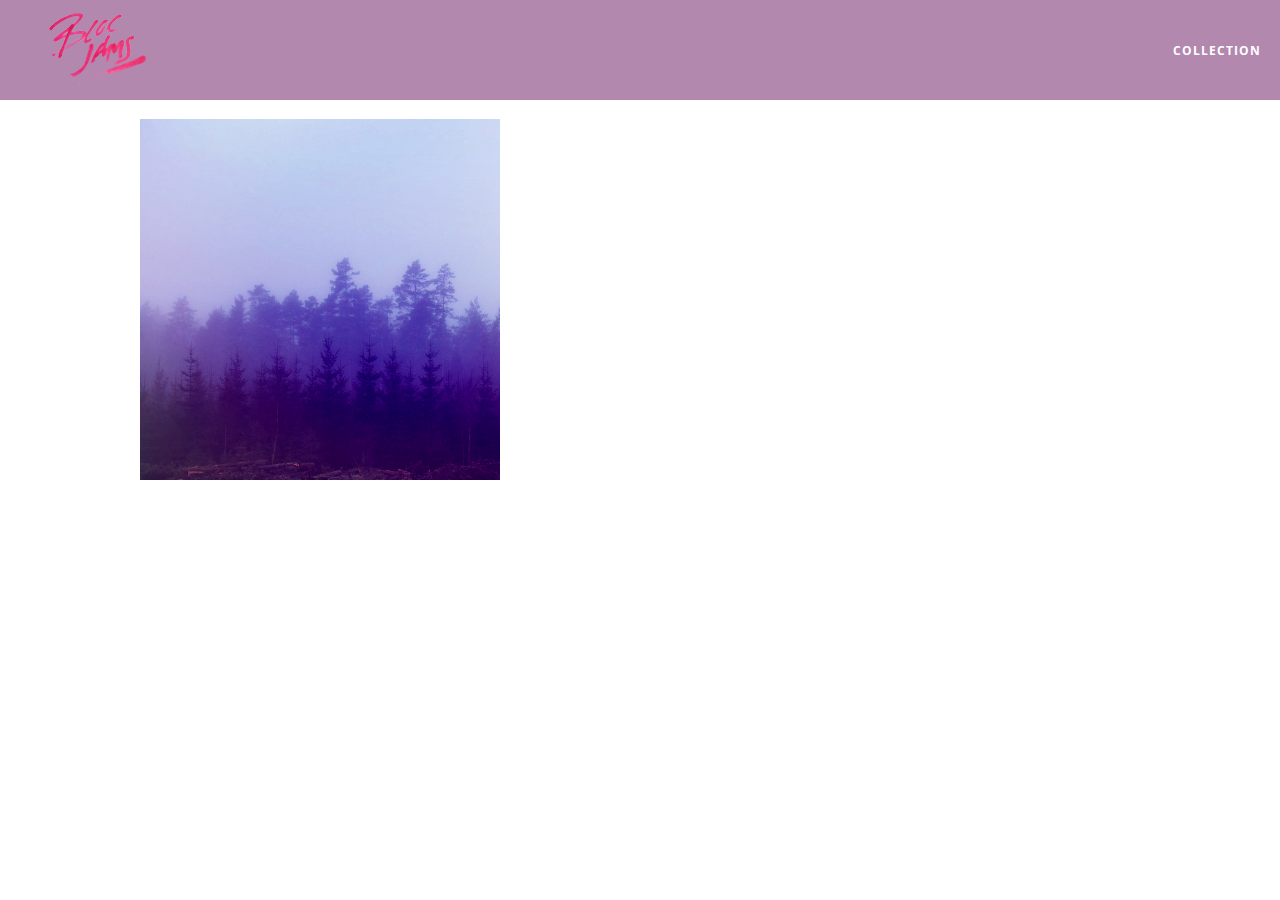
==== album.html @ e8f61d0b "checkpoint 10 html css" ====
<!DOCTYPE html>
 <html>
     <head>
         <title>Bloc Jams</title>
         <meta name="viewport" content="width=device-width, initial-scale=1">
         <link rel="stylesheet" type="text/css" href="http://fonts.googleapis.com/css?family=Open+Sans:400,800,600,700,300">
         <link rel="stylesheet" type="text/css" href="http://code.ionicframework.com/ionicons/2.0.1/css/ionicons.min.css">
         <link rel="stylesheet" type="text/css" href="styles/normalize.css">
         <link rel="stylesheet" type="text/css" href="styles/main.css">
         <link rel="stylesheet" type="text/css" href="styles/album.css">
     </head>
     <body class="album">
         <nav class="navbar"> <!-- nav bar -->
             <a href="index.html"  class="logo">
                 <img src="assets/images/bloc_jams_logo.png" alt="bloc jams logo">
             </a>
             <div class="links-container">
                 <a href="collection.html" class="navbar-link">collection</a>
             </div>
         </nav>

         <main class="album-view-container narrow">
            <section class="clearfix">
                <div class="column half">
                    <img src="assets/images/album_covers/01.png" class="album-cover-art">
                </div>
                <div class="album-view-details column half">
                    <h2 class="album-view-title">The Colors</h2>
                    <h3 class="album-view-artist">Pablo Picasso</h3>
                    <h5 class="album-view-release-info">1909 Spanish Records</h5>
                </div>
            </section>
            <table class="album-view-song-list">
                <tr class="album-view-song-item">
                    <td class="song-item-number">1</td>
                    <td class="song-item-title">Blue</td>
                    <td class="song-item-duration">X:XX</td>
                </tr>
                <tr class="album-view-song-item">
                    <td class="song-item-number">2</td>
                    <td class="song-item-title">Red</td>
                    <td class="song-item-duration">X:XX</td>
                </tr>
                <tr class="album-view-song-item">
                    <td class="song-item-number">3</td>
                    <td class="song-item-title">Purple</td>
                    <td class="song-item-duration">X:XX</td>
                </tr>
                <tr class="album-view-song-item">
                    <td class="song-item-number">4</td>
                    <td class="song-item-title">Black</td>
                    <td class="song-item-duration">X:XX</td>
                </tr>
            </table>

        </main>

     </body>
 </html>
---- styles/main.css ----
*, *:before, *:after {
  -moz-box-sizing: border-box;
  -webkit-box-sizing: border-box;
  box-sizing: border-box;
}

html {
  height: 100%;
  font-size: 100%;
}

body {
  font-family: 'Open Sans'; 
  color: white;
  min-height: 100%;
}

.navbar {
  position: relative;
  padding: 0.5rem;
  background-color: rgba(101,18,95,0.5);
  z-index: 1;
}

.navbar .logo {
  position: relative;
  left: 2rem;
  cursor: pointer;
}

.navbar .links-container {
  display: table;
  position: absolute;
  top: 0;
  right: 0;
  height: 100px;
  color: white;
  text-decoration: none;
}

.links-container .navbar-link {
  display: table-cell;
  position: relative;
  height: 100%;
  padding-left: 1rem;
  padding-right: 1rem;
  vertical-align: middle;
  color: white;
  font-size: 0.625rem;
  letter-spacing: 0.05rem;
  font-weight: 700;
  text-transform: uppercase;
  text-decoration: none;
  cursor: pointer;
}



.links-container .navbar-link:hover {
  color: rgb(233,50,117);
}

.links-container .navbar-link:active {
    background-color: white;
    color: rgb(233,50,117);
  }

.container {
  margin: 0 auto;
  max-width: 64rem;
}

/* Medium screens (640px) */
@media (min-width: 40rem) {
  html { font-size: 112%;
  }

  .column {
    float: left;
    padding-left: 1rem;
    padding-right: 1rem;
  }

  .container.narrow {
    max-width: 56rem;
  }

  .column.full { width: 100%; }
  .column.two-thirds { width: 66.7%; }
  .column.half { width: 50%; }
  .column.third { width: 33.3%; }
  .column.fourth { width: 25%; }
  .column.flow-oppisite { float: right; }

}

/* larger screens (1040px) */
@media (min-width: 64rem) {
  html { font-size: 120%; }
}
---- styles/album.css ----
body.album {
  background-image: url("../assets/images/blurred_backgrounds/blur_bg_3.jpg");
  background-repeat: no-repeat;
  background-attachment: fixed; 
  background-position: center center;
  background-size: cover;
}

.album-cover-art {
  position: relative;
  left: 20%;
  margin-top: 1rem;
  width: 60%;
}

.album-view-details .album-view-title {
  font-weight: 300;
  font-size: 2rem;
}

.album-view-details .album-view-artist {
  font-weight: 300; 
  font-size: 1.5rem;
}

.album-view-details .album-view-release-info {
  font-weight: 300;
  font-size: 0.75rem;
}

.album-view-song-list {
  width: 90%;
  margin: 1.5rem auto;
  font-weight: 300;
  font-size: 0.75em;
}

.album-view-song-item {
  height: 3rem;
  border-bottom: 1px solid rgba(255,255,255,0.5);
}

.song-item-number {
  width: 5%;
}

.song-item-title {
  width: 85%;
}

.song-item-duration {
  width: 5%;
}


@media (max-width: 40rem) and (min-width: 20rem) {
  .album-view-details {
    text-align: center;
  }

  .album-view-title {
    margin-top: 0;
  }
}

@media (max-width: 64rem) and (min-width: 20rem) {
  .album-view-song-list {
    position: relative;
    top: 1rem;
    width: 80%;
    margin: auto;
  }
}
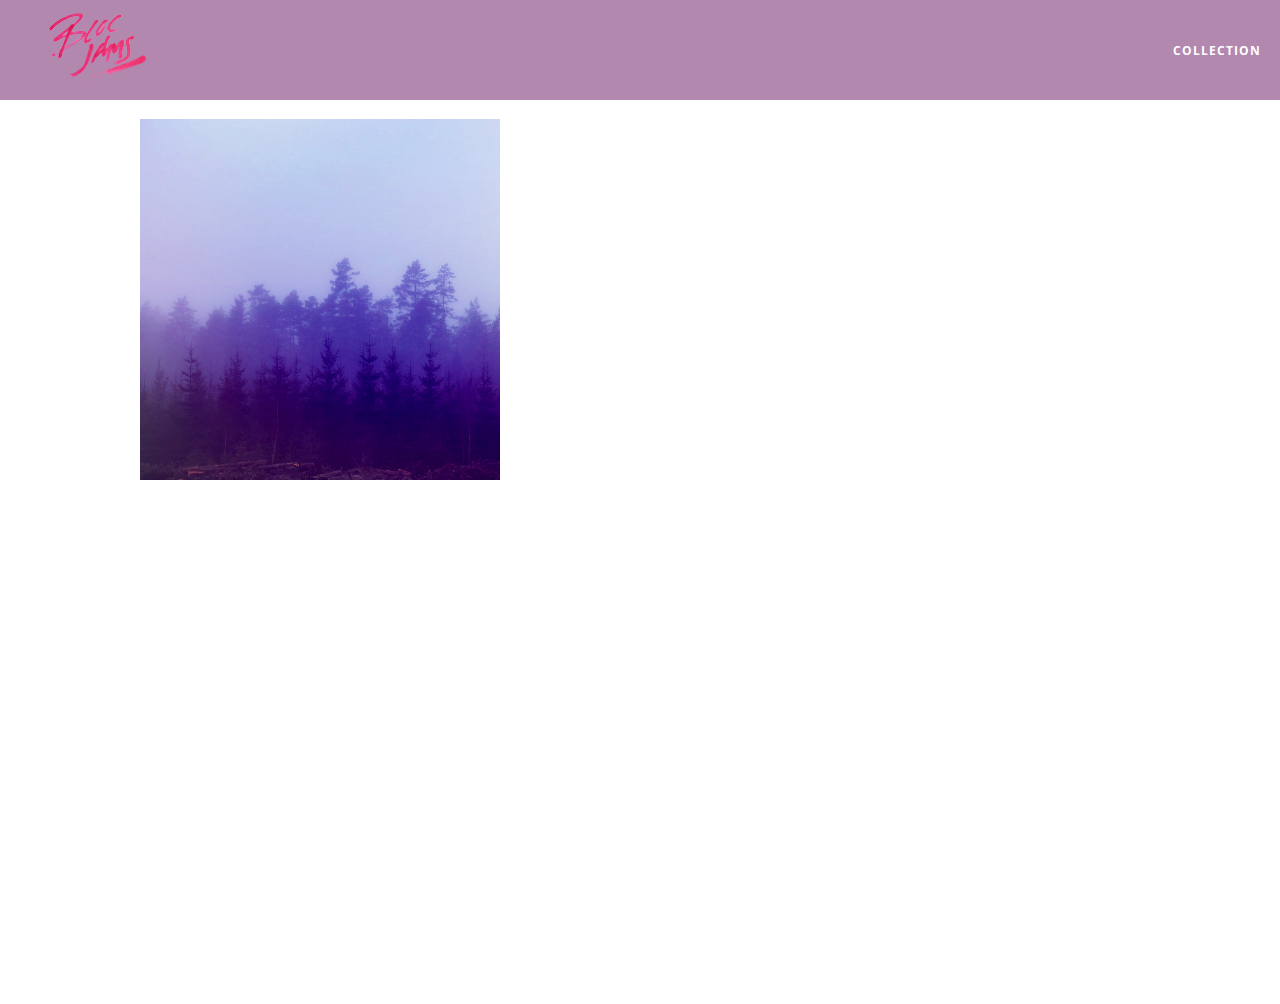
==== commit 3cee8b7a: "checkpoint 28:html & css: music player" ====
--- a/album.html
+++ b/album.html
@@ -8,6 +8,8 @@
          <link rel="stylesheet" type="text/css" href="styles/normalize.css">
          <link rel="stylesheet" type="text/css" href="styles/main.css">
          <link rel="stylesheet" type="text/css" href="styles/album.css">
+         <link rel="stylesheet" type="text/css" href="styles/player_bar.css">
+
      </head>
      <body class="album">
          <nav class="navbar"> <!-- nav bar -->
@@ -31,29 +33,45 @@
                 </div>
             </section>
             <table class="album-view-song-list">
-                <tr class="album-view-song-item">
-                    <td class="song-item-number">1</td>
-                    <td class="song-item-title">Blue</td>
-                    <td class="song-item-duration">X:XX</td>
-                </tr>
-                <tr class="album-view-song-item">
-                    <td class="song-item-number">2</td>
-                    <td class="song-item-title">Red</td>
-                    <td class="song-item-duration">X:XX</td>
-                </tr>
-                <tr class="album-view-song-item">
-                    <td class="song-item-number">3</td>
-                    <td class="song-item-title">Purple</td>
-                    <td class="song-item-duration">X:XX</td>
-                </tr>
-                <tr class="album-view-song-item">
-                    <td class="song-item-number">4</td>
-                    <td class="song-item-title">Black</td>
-                    <td class="song-item-duration">X:XX</td>
-                </tr>
             </table>
 
         </main>
 
+        <section class="player-bar">
+            <div class="container">
+                <div class="control-group main-controls">
+                    <a class="previous">
+                        <span class="ion-skip-backward"></span>
+                    </a>
+                    <a class="play-pause">
+                        <span class="ion-play"></span>
+                    </a>
+                    <a class="next">
+                        <span class="ion-skip-forward"></span>
+                    </a>
+                </div>
+                <div class="control-group currently-playing">
+                    <h2 class="song-name">My dumb song</h2>
+                    <h2 class="artist-song-mobile">My dumb song - Fallout Boy</h2>
+                    <h3 class="artist-name">Fallout Boy</h3>
+                    <div class="seek-control">
+                        <div class="seek-bar">
+                            <div class="fill"></div>
+                            <div class="thumb"></div>
+                        </div>
+                        <div class="current-time">2:30</div>
+                        <div class="total-time">4:45</div>
+                    </div>
+                </div>
+                <div class="control-group volume">
+                    <span class="ion-volume-high icon"></span>
+                    <div class="seek-bar">
+                        <div class="fill"></div>
+                        <div class="thumb"></div>
+                    </div>
+                </div>
+            </div>
+        </section>
+        <script src="scripts/album.js"></script>
      </body>
  </html>--- a/styles/album.css
+++ b/styles/album.css
@@ -4,6 +4,7 @@
   background-attachment: fixed; 
   background-position: center center;
   background-size: cover;
+  padding-bottom: 200px;
 }
 
 .album-cover-art {
@@ -42,6 +43,7 @@
 
 .song-item-number {
   width: 5%;
+  min-width: 30px;
 }
 
 .song-item-title {
@@ -52,7 +54,26 @@
   width: 5%;
 }
 
+.album-song-button {
+  text-align: center;
+  font-size: 14px;
+  background-color: white;
+  color: rgb(210, 40, 123);
+  border-radius: 50% 50%;
+  display: inline-block;
+  width: 28px;
+  height: 28px;
+}
 
+.album-song-button:hover {
+  cursor: pointer;
+  color: white;
+  background-color: rgb(210, 40, 123);
+}
+
+.album-song-button span {
+  line-height: 28px;
+}
 @media (max-width: 40rem) and (min-width: 20rem) {
   .album-view-details {
     text-align: center;
--- a/styles/player_bar.css
+++ b/styles/player_bar.css
@@ -0,0 +1,177 @@
+.player-bar {
+  position: fixed;
+  bottom: 0;
+  left: 0;
+  right: 0;
+  height: 150px;
+  background: rgba(255, 255, 255, 0.3);
+  z-index: 100;
+}
+
+.player-bar a {
+  font-size: 1.1rem;
+  vertical-align: middle;
+}
+.player-bar a, 
+.player-bar a:hover {
+  color: white;
+  cursor: pointer;
+  text-decoration: none;
+}
+
+.player-bar .container {
+  display: table;
+  padding: 0;
+  width: 90%;
+  min-height: 100%;
+}
+
+.player-bar .control-group {
+  display: table-cell;
+  vertical-align: middle;
+}
+
+.player-bar .main-controls {
+  width: 25%;
+  text-align: left;
+  padding-right: 1rem;
+}
+
+.player-bar .main-controls .previous {
+  margin-right: 16.5%;
+}
+
+.player-bar .main-controls .play-pause {
+  margin-right: 15%;
+  font-size: 1.6rem;
+}
+
+.player-bar .currently-playing {
+  width: 50%;
+  text-align: center;
+  position: relative;
+}
+
+.player-bar .currently-playing .song-name, 
+.player-bar .currently-playing .artist-name,
+.player-bar .currently-playing .artist-song-mobile {
+  text-align: center;
+  font-size: 0.75rem;
+  margin: 0;
+  position: absolute;
+  width: 100%;
+  font-weight: 300;
+}
+
+.player-bar .currently-playing .song-name, 
+.player-bar .currently-playing .artist-song-mobile {
+  top: 1.1rem;
+}
+
+.player-bar .currently-playing .artist-name {
+  bottom: 1.1rem;
+}
+
+.player-bar .currently-playing .artist-song-mobile {
+  display: none;
+}
+
+.seek-control {
+  position: relative;
+  font-size: 0.8rem;
+}
+
+.seek-control .total-time {
+  position: absolute;
+  right: 0;
+  top: 0.5rem;
+}
+
+.seek-bar {
+  height: 0.25rem;
+  background: rgba(255, 255, 255, 0.3);
+  border-radius: 2px;
+  position: relative;
+  cursor: pointer;
+}
+
+.seek-bar .fill {
+  background: white;
+  width: 36%;
+  height: 0.25rem;
+  border-radius: 2px;
+}
+
+.seek-bar .thumb {
+  position: absolute;
+  height: 0.5rem;
+  width: 0.5rem;
+  background-color: white;
+  left: 36%;
+  top: 50%;
+  margin-left: -0.25rem;
+  margin-top: -0.25rem;
+  border-radius: 50%;
+  cursor: pointer;
+  -webkit-transition: all 100ms ease-in-out;
+     -moz-transition: all 100ms ease-in-out;
+        trainsistion: all 100ms ease-in-out;
+}
+
+.seek-bar:hover .thumb {
+  width: 1.1rem;
+  height: 1.1rem;
+  margin-top: -0.5rem;
+  margin-left: -0.5rem;
+}
+.player-bar .volume {
+  width: 25%;
+  text-align: right;  
+}
+
+.player-bar .volume .icon {
+  font-size: 1.1rem;
+  display: inline-block;
+  vertical-align: middle;
+}
+
+.player-bar .volume .seek-bar {
+  display: inline-block;
+  width: 5.75rem;
+  vertical-align: middle;
+}
+
+@media (max-width: 40rem) {
+  .player-bar {
+    padding: 1rem;
+    background: rgba(0,0,0,0.6);
+  }
+
+  .player-bar .main-controls,
+  .player-bar .currently-playing,
+  .player-bar .volume {
+    display: block; 
+    margin: 0 auto;
+    padding: 0;
+    width: 100%;
+    text-align: center;
+  }
+
+  .player-bar .main-controls, 
+  .player-bar .volume {
+    min-height: 3.5rem;
+  }
+
+  .player-bar .currently-playing {
+    min-height: 2.5rem;
+  }
+
+  .player-bar .artist-name,
+  .player-bar .song-name {
+    display: none;
+  }
+
+  .player-bar .currently-playing .artist-song-mobile {
+    display: block;
+  }
+}
